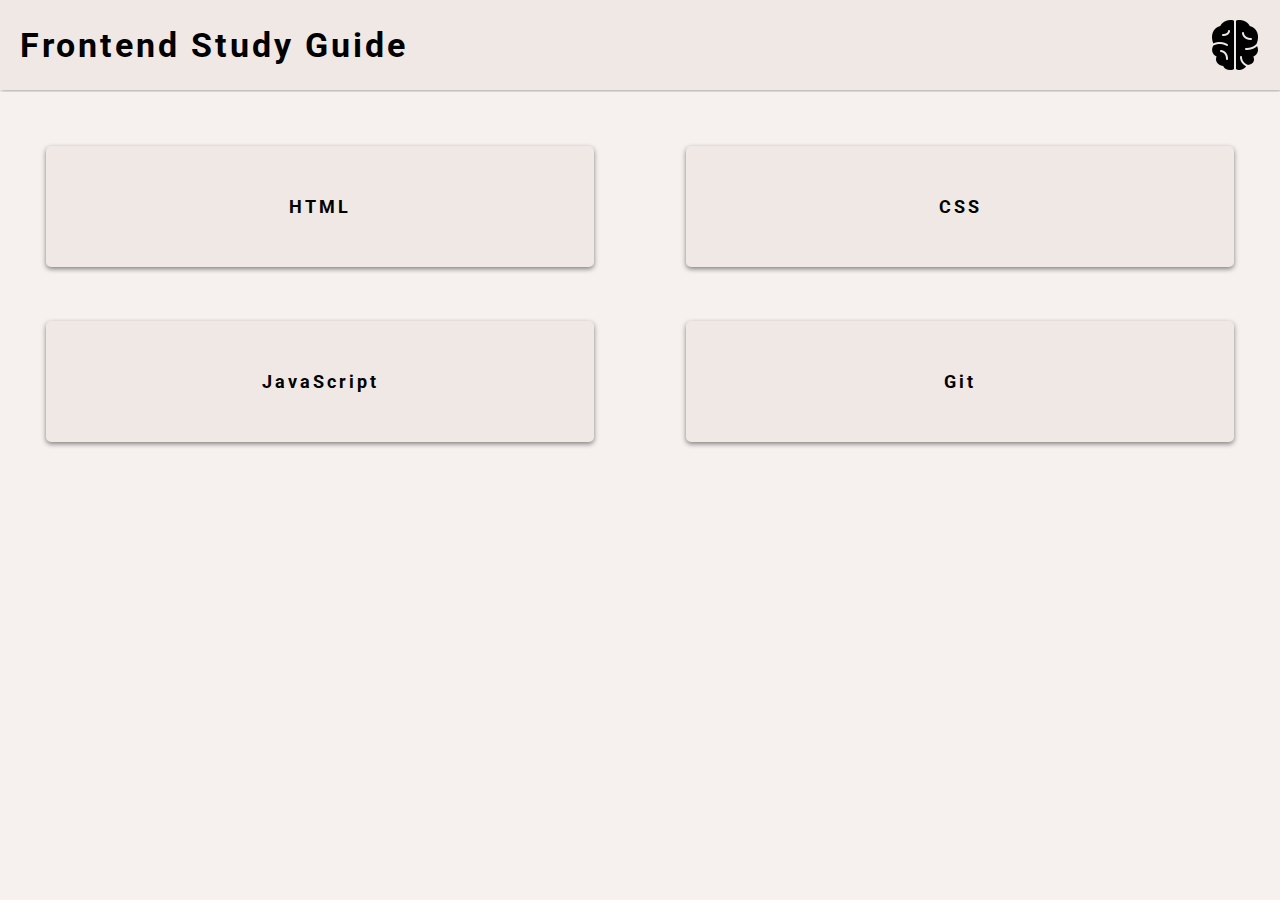
==== index.html @ 84a2381d "Created Frontend study guide html and css, including pages for each topic" ====
<!DOCTYPE html>
<html lang="en">

<head>
    <meta charset="UTF-8">
    <meta name="viewport" content="width=device-width, initial-scale=1.0">
    <link rel="stylesheet" href="styles.css">
    <title>Frontend Study Guide</title>
</head>

<body>
    <header id="top">
        <h1>Frontend Study Guide</h1>
        <img class="icons" src="img/brain.png" alt="A PNG of a simple brain icon">
    </header>
    <main id="topics">
        <a href="pages/html.html">HTML</a>
        <a href="pages/css.html">CSS</a>
        <a href="pages/javascript.html">JavaScript</a>
        <a href="pages/git.html">Git</a>
    </main>
</body>

</html>
---- styles.css ----
@import url('https://fonts.googleapis.com/css2?family=Roboto:ital,wght@0,100;0,300;0,400;0,500;0,700;0,900;1,100;1,300;1,400;1,500;1,700;1,900&display=swap');

* {
    margin: 0;
    padding: 0;
    font-family: "Roboto", sans-serif;
    background-color: #F6F0EE;
}

#top {
    display: flex;
    justify-content: space-between;
    align-items: center;
    background-color: #f0e8e5;
    padding: 20px;
    color: #000000;
    box-shadow: 1px 0px 4px 0px grey;
}

h1 {
    background-color: transparent;
    letter-spacing: 3px;
    font-size: 2.1em;
}

.icons {
    width: 50px;
    background-color: transparent;
}

#topics {
    display: flex;
    justify-content: space-around;
    align-content: space-around;
    flex-wrap: wrap;
    margin-top: 2px;    
}

a {
    width: 35%;
    border-radius: 5px;
    box-shadow: 0px 2px 5px 0px grey;
    padding: 50px;
    text-align: center;
    text-decoration: none;
    margin-left: 1.5em;
    margin-right: 1.5em;
    margin-top: 3em;
    background-color: #f0e8e5;
    letter-spacing: 3px;
    font-size: large;
    color: #000000;
    font-weight: bold;
}

a:hover {
    filter: brightness(105%);
    scale: 105%;
    transition: 0.2s;
}

a:active {
    filter: brightness(80%);
    background-color: lightblue;
}
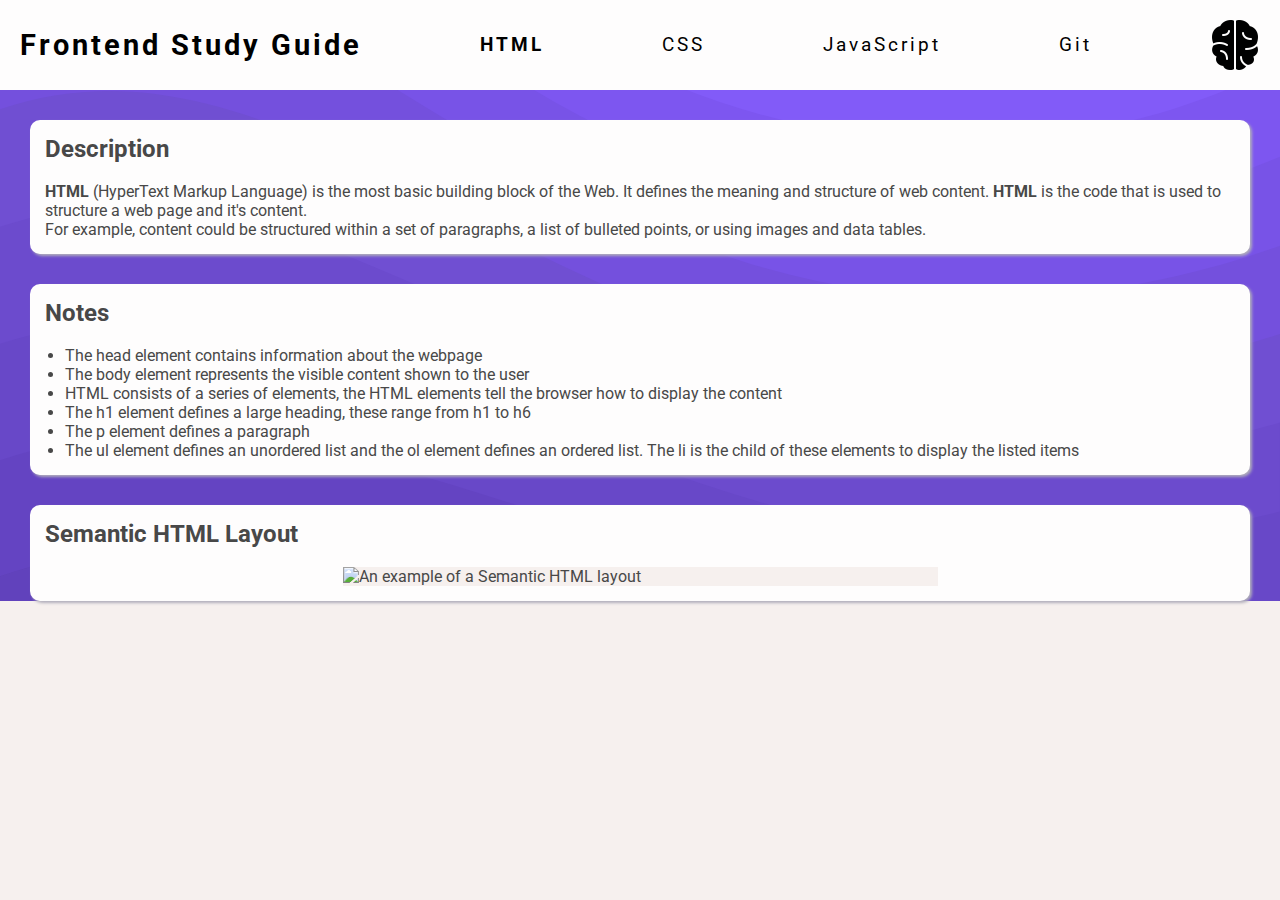
==== commit 0c96a0a5: "Changed colours, background, and page layout" ====
--- a/index.html
+++ b/index.html
@@ -9,16 +9,47 @@
 </head>
 
 <body>
-    <header id="top">
+    <header class="navbar" id="top">
         <h1>Frontend Study Guide</h1>
-        <img class="icons" src="img/brain.png" alt="A PNG of a simple brain icon">
-    </header>
-    <main id="topics">
-        <a href="pages/html.html">HTML</a>
+        <a href="pages/html.html"><strong>HTML</strong></a>
         <a href="pages/css.html">CSS</a>
         <a href="pages/javascript.html">JavaScript</a>
         <a href="pages/git.html">Git</a>
+        <img class="icons" src="img/brain.png" alt="A PNG of a simple brain icon">
+    </header>
+    <main class="textbox">
+        <h2>Description</h2>
+        <br>
+        <p><strong>HTML</strong> (HyperText Markup Language) is the most basic building block of the Web. It defines the
+            meaning and structure of web content. <strong>HTML</strong> is the code that is used to structure a web page
+            and it's content.</p>
+        <p>For example, content could be structured within a set of paragraphs, a list of bulleted points, or using
+            images and data tables.</p>
     </main>
+    <section class="textbox">
+        <h2>Notes</h2>
+        <br>
+        <ul>
+            <li>The head element contains information about the webpage</li>
+            <li>The body element represents the visible content shown to the user
+            </li>
+            <li>HTML consists of a series of elements, the HTML elements tell the browser how to display the content
+            </li>
+            <li>The h1 element defines a large heading, these range from h1 to h6
+            </li>
+            <li>The p element defines a paragraph
+            </li>
+            <li>The ul element defines an unordered list and the ol element defines an ordered list. The li is the child
+                of these elements to display the listed items
+            </li>
+        </ul>
+    </section>
+    <section class="textbox">
+        <h2>Semantic HTML Layout</h2>
+        <br>
+        <img class="page-images" src="/frontend-study-guide/img/semantic.png"
+            alt="An example of a Semantic HTML layout">
+    </section>
 </body>
 
 </html>--- a/styles.css
+++ b/styles.css
@@ -11,16 +11,23 @@
     display: flex;
     justify-content: space-between;
     align-items: center;
-    background-color: #f0e8e5;
+    background-color: #fefdfd;
     padding: 20px;
-    color: #000000;
-    box-shadow: 1px 0px 4px 0px grey;
+    color: black;
+    height: 5.5vh;
+    position: sticky;
+    top: 0;
+}
+
+body {
+    background-image: url(img/liquid-cheese.svg);
+    background-size: cover;
 }
 
 h1 {
     background-color: transparent;
     letter-spacing: 3px;
-    font-size: 2.1em;
+    font-size: 1.8em;
 }
 
 .icons {
@@ -33,29 +40,24 @@
     justify-content: space-around;
     align-content: space-around;
     flex-wrap: wrap;
-    margin-top: 2px;    
+    margin-top: 2px; 
+    background-color: transparent;   
+    height: 89vh;
 }
 
 a {
-    width: 35%;
-    border-radius: 5px;
-    box-shadow: 0px 2px 5px 0px grey;
-    padding: 50px;
     text-align: center;
     text-decoration: none;
-    margin-left: 1.5em;
-    margin-right: 1.5em;
-    margin-top: 3em;
-    background-color: #f0e8e5;
+    background-color: transparent;
     letter-spacing: 3px;
-    font-size: large;
+    font-size: 1.2em;
     color: #000000;
-    font-weight: bold;
+    font-weight: normal;
 }
 
 a:hover {
-    filter: brightness(105%);
-    scale: 105%;
+    color: purple;
+    scale: 120%;
     transition: 0.2s;
 }
 
@@ -64,3 +66,36 @@
     background-color: lightblue;
 }
 
+h2 {
+    background-color: transparent;
+    text-align: left;
+}
+
+p {
+    background-color: transparent;
+}
+
+.textbox {
+    padding: 15px;
+    margin: 30px;
+    box-shadow: 2px 2px 3px 0px #b1aebb;
+    border-radius: 10px;
+    background-color: #fefdfd;
+    color: rgb(72, 72, 72);
+}
+
+strong {
+    background-color: transparent;
+}
+
+li, ul {
+    background-color: transparent;
+    margin-left: 10px;
+}
+
+.page-images {
+    display: block;
+    margin-left: auto;
+    margin-right: auto;
+    width: 50%;
+}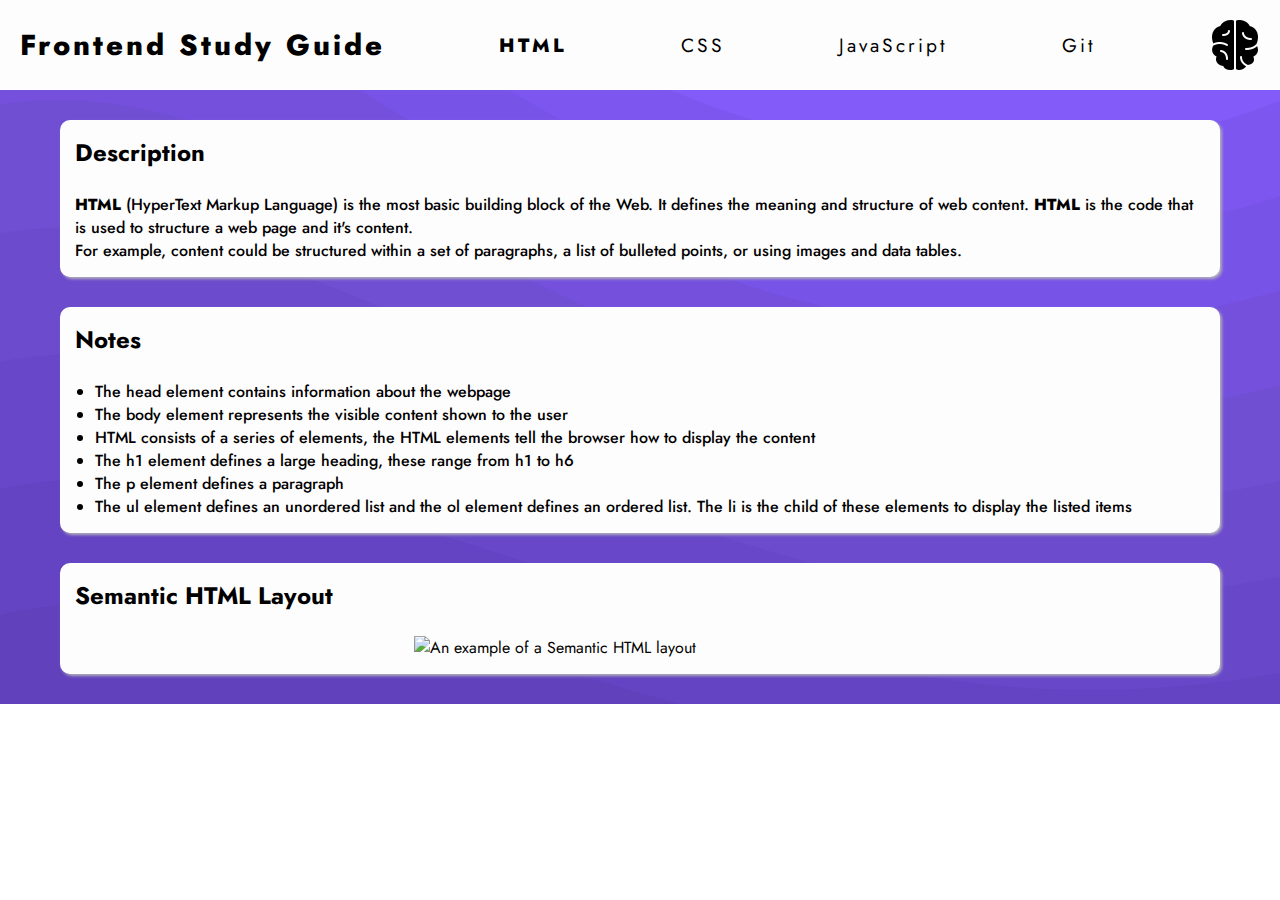
==== commit ba46a2c9: "Fixed a bug where background didn't go to the bottom of the webpage, also got rid of repeated code" ====
--- a/index.html
+++ b/index.html
@@ -9,47 +9,52 @@
 </head>
 
 <body>
-    <header class="navbar" id="top">
-        <h1>Frontend Study Guide</h1>
-        <a href="pages/html.html"><strong>HTML</strong></a>
-        <a href="pages/css.html">CSS</a>
-        <a href="pages/javascript.html">JavaScript</a>
-        <a href="pages/git.html">Git</a>
-        <img class="icons" src="img/brain.png" alt="A PNG of a simple brain icon">
-    </header>
-    <main class="textbox">
-        <h2>Description</h2>
-        <br>
-        <p><strong>HTML</strong> (HyperText Markup Language) is the most basic building block of the Web. It defines the
-            meaning and structure of web content. <strong>HTML</strong> is the code that is used to structure a web page
-            and it's content.</p>
-        <p>For example, content could be structured within a set of paragraphs, a list of bulleted points, or using
-            images and data tables.</p>
-    </main>
-    <section class="textbox">
-        <h2>Notes</h2>
-        <br>
-        <ul>
-            <li>The head element contains information about the webpage</li>
-            <li>The body element represents the visible content shown to the user
-            </li>
-            <li>HTML consists of a series of elements, the HTML elements tell the browser how to display the content
-            </li>
-            <li>The h1 element defines a large heading, these range from h1 to h6
-            </li>
-            <li>The p element defines a paragraph
-            </li>
-            <li>The ul element defines an unordered list and the ol element defines an ordered list. The li is the child
-                of these elements to display the listed items
-            </li>
-        </ul>
-    </section>
-    <section class="textbox">
-        <h2>Semantic HTML Layout</h2>
-        <br>
-        <img class="page-images" src="/frontend-study-guide/img/semantic.png"
-            alt="An example of a Semantic HTML layout">
-    </section>
+    <div class="box">
+        <header class="navbar" id="top">
+            <h1>Frontend Study Guide</h1>
+            <a href="index.html"><strong>HTML</strong></a>
+            <a href="pages/css.html">CSS</a>
+            <a href="pages/javascript.html">JavaScript</a>
+            <a href="pages/git.html">Git</a>
+            <img class="icons" src="img/brain.png" alt="A PNG of a simple brain icon">
+        </header>
+        <main class="textbox">
+            <h2>Description</h2>
+            <br>
+            <p><strong>HTML</strong> (HyperText Markup Language) is the most basic building block of the Web. It defines
+                the
+                meaning and structure of web content. <strong>HTML</strong> is the code that is used to structure a web
+                page
+                and it's content.</p>
+            <p>For example, content could be structured within a set of paragraphs, a list of bulleted points, or using
+                images and data tables.</p>
+        </main>
+        <section class="textbox">
+            <h2>Notes</h2>
+            <br>
+            <ul>
+                <li>The head element contains information about the webpage</li>
+                <li>The body element represents the visible content shown to the user
+                </li>
+                <li>HTML consists of a series of elements, the HTML elements tell the browser how to display the content
+                </li>
+                <li>The h1 element defines a large heading, these range from h1 to h6
+                </li>
+                <li>The p element defines a paragraph
+                </li>
+                <li>The ul element defines an unordered list and the ol element defines an ordered list. The li is the
+                    child
+                    of these elements to display the listed items
+                </li>
+            </ul>
+        </section>
+        <section class="textbox">
+            <h2>Semantic HTML Layout</h2>
+            <br>
+            <img class="page-images" src="/frontend-study-guide/img/semantic.png"
+                alt="An example of a Semantic HTML layout">
+        </section>
+    </div>
 </body>
 
 </html>--- a/styles.css
+++ b/styles.css
@@ -1,10 +1,11 @@
 @import url('https://fonts.googleapis.com/css2?family=Roboto:ital,wght@0,100;0,300;0,400;0,500;0,700;0,900;1,100;1,300;1,400;1,500;1,700;1,900&display=swap');
+@import url('https://fonts.googleapis.com/css2?family=Jost:ital,wght@0,100;0,200;0,300;0,400;0,500;0,600;0,700;0,800;0,900;1,100;1,200;1,300;1,400;1,500;1,600;1,700;1,800;1,900&display=swap');
 
 * {
     margin: 0;
     padding: 0;
-    font-family: "Roboto", sans-serif;
-    background-color: #F6F0EE;
+    font-family: "Jost", sans-serif;
+    background-color: transparent;
 }
 
 #top {
@@ -17,17 +18,24 @@
     height: 5.5vh;
     position: sticky;
     top: 0;
+    margin-bottom: 30px;
 }
 
-body {
+.box {
+    display: flex;
+    flex-direction: column;
     background-image: url(img/liquid-cheese.svg);
+    height: 100%;
+    width: 100%;
     background-size: cover;
+    background-position: center;
 }
 
 h1 {
     background-color: transparent;
     letter-spacing: 3px;
     font-size: 1.8em;
+    font-weight: 800;
 }
 
 .icons {
@@ -40,8 +48,8 @@
     justify-content: space-around;
     align-content: space-around;
     flex-wrap: wrap;
-    margin-top: 2px; 
-    background-color: transparent;   
+    margin-top: 2px;
+    background-color: transparent;
     height: 89vh;
 }
 
@@ -69,33 +77,40 @@
 h2 {
     background-color: transparent;
     text-align: left;
+    font-weight: 700;
 }
 
 p {
     background-color: transparent;
+    font-weight: 500;
 }
 
 .textbox {
     padding: 15px;
-    margin: 30px;
+    margin-bottom: 30px;
+    margin-left: 60px;
+    margin-right: 60px;
     box-shadow: 2px 2px 3px 0px #b1aebb;
     border-radius: 10px;
     background-color: #fefdfd;
-    color: rgb(72, 72, 72);
+    color: rgb(0, 0, 0);
 }
 
 strong {
     background-color: transparent;
+    font-weight: 800;
 }
 
-li, ul {
+li,
+ul {
     background-color: transparent;
     margin-left: 10px;
+    font-weight: 500;
 }
 
 .page-images {
     display: block;
     margin-left: auto;
     margin-right: auto;
-    width: 50%;
+    width: 40%;
 }